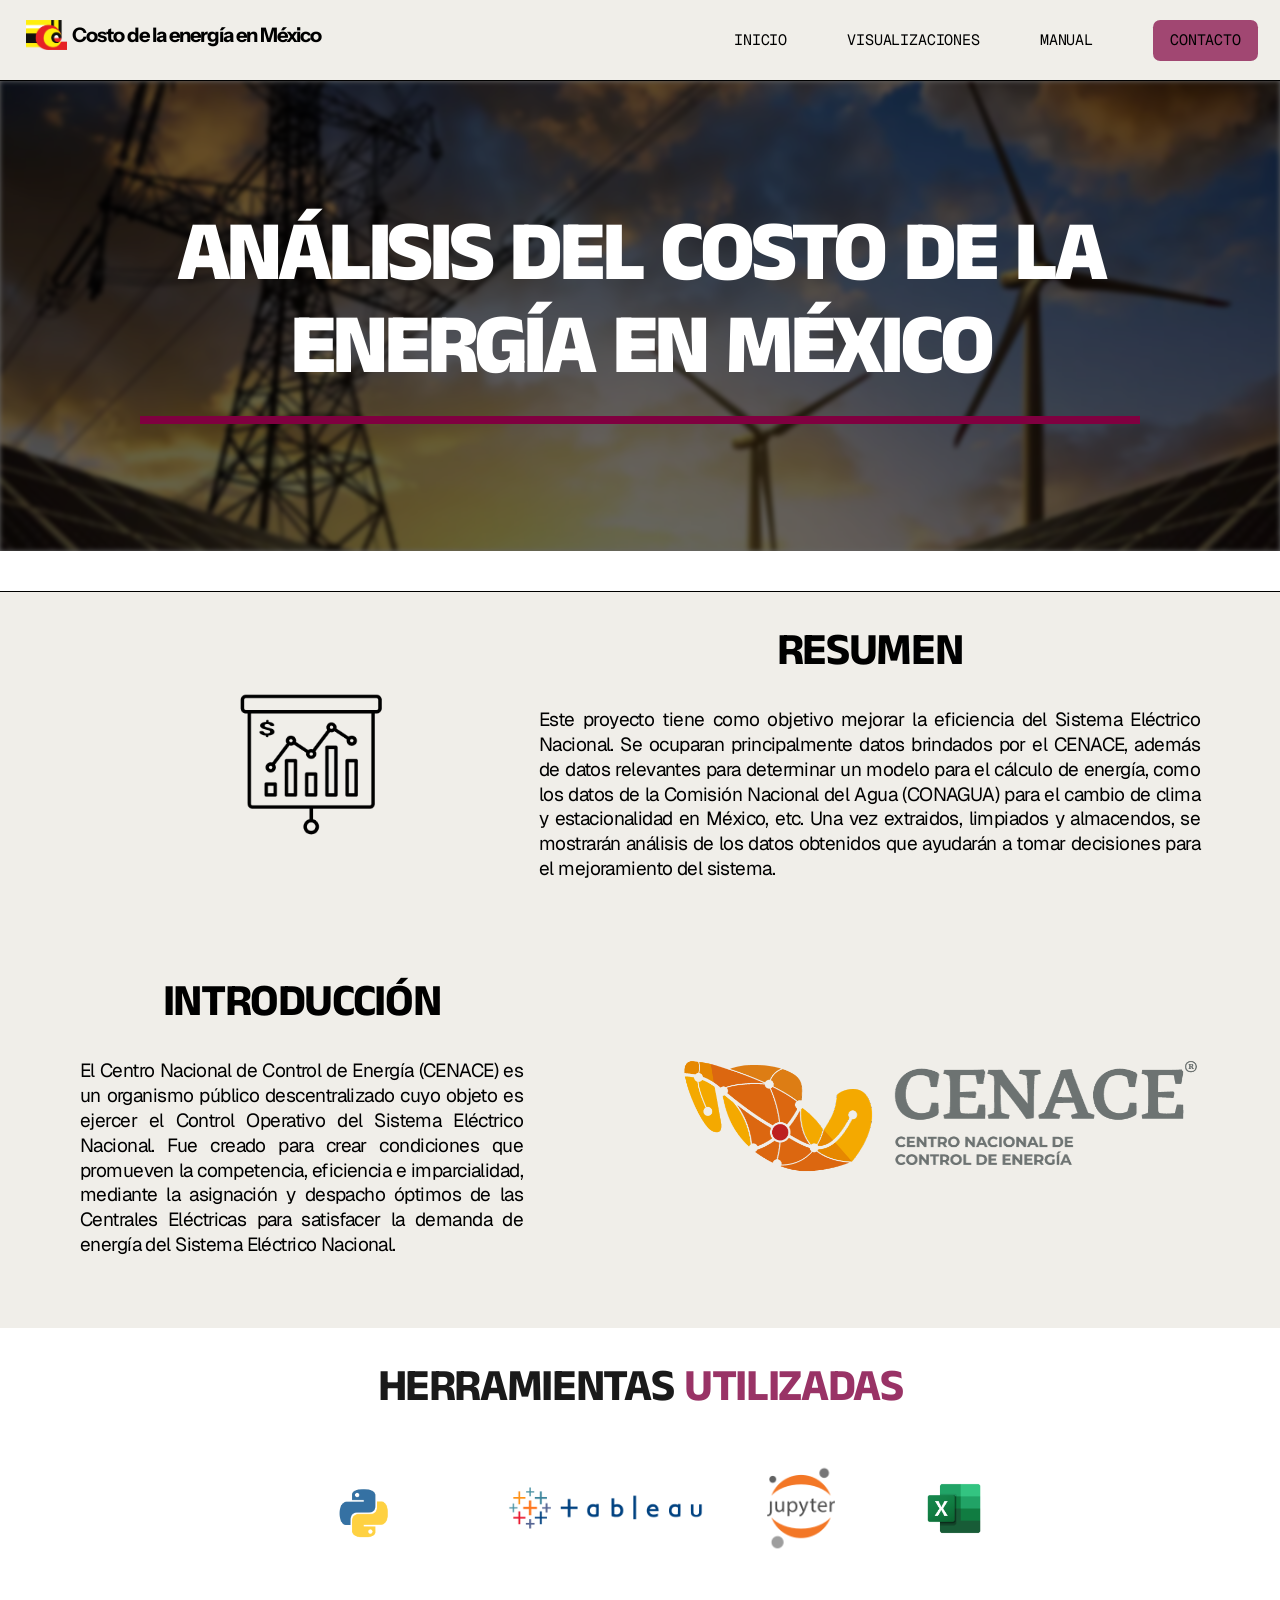
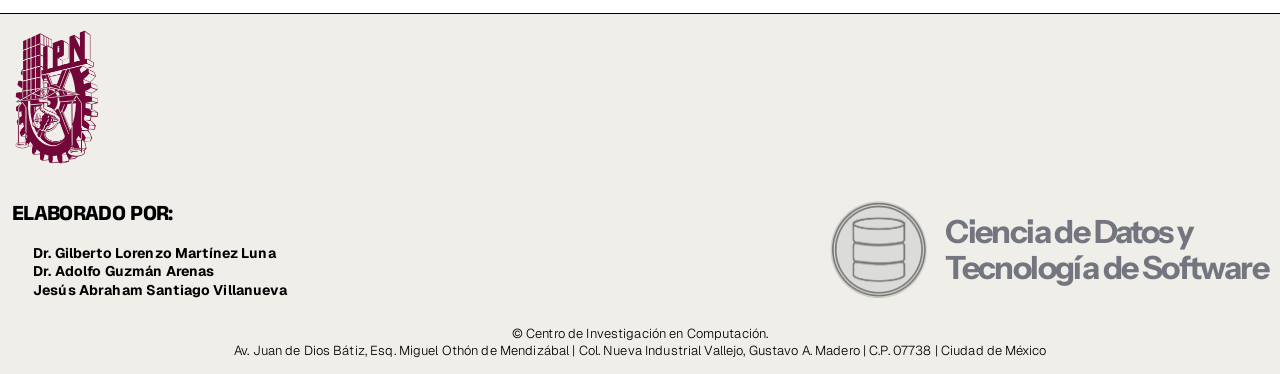
==== index.html @ b35221a1 "V1.0.0" ====
<!doctype html>
<html lang="es">
	<head>
		<meta charset="UTF-8" />
		<meta
			name="viewport"
			content="width=device-width, initial-scale=1.0"
		/>
		<title>
			Análisis del costo de la energía en México
		</title>
		<!-- Fonts -->
		<link
			rel="preconnect"
			href="https://fonts.googleapis.com"
		/>
		<link
			rel="preconnect"
			href="https://fonts.gstatic.com"
			crossorigin
		/>
		<link
			href="https://fonts.googleapis.com/css2?family=Anek+Tamil:wght@700;800&family=Geist:wght@300;400;700&family=Geist+Mono:wght@400&family=Instrument+Sans:wght@700&display=swap"
			rel="stylesheet"
		/>
		<link rel="stylesheet" href="styles.css" />
	</head>
	<body>
		<div class="desktop">
			<!-- Navigation -->
			<nav class="nav">
				<div class="nav-contents">
					<div class="logo">
						<img
							src="/img/logo-cic.png"
							alt="Logo CIC"
						/>
						<p>Costo de la energía en México</p>
					</div>
					<div class="nav-links">
						<a href="/index.html" class="dropdown-toggle">Inicio</a>
						<div class="nav-dropdown">
							<a href="/visualizaciones.html" class="dropdown-toggle">Visualizaciones</a>
							<div class="dropdown-menu">
								<a href="/visualizaciones2025.html">2025</a>
								<a href="/visualizaciones2024.html">2024</a>
								<a href="/visualizaciones2023.html">2023</a>
								<a href="/visualizaciones2022.html">2022</a>
								<a href="/visualizaciones2021.html">2021</a>
								<a href="/visualizaciones2020.html">2020</a>
							</div>
						</div>
						<a href="/manual.html" class="dropdown-toggle">Manual</a>
						<a href="/contacto.html">
							<button class="nav-button">
								Contacto
							</button>
						</a>
					</div>
				</div>
			</nav>

			<!-- Cover Section -->
			<section class="cover">
				<div class="cover-background">
					<img
						src="/img/fondo.jpeg"
						alt="Cover background"
					/>
					<div class="cover-overlay"></div>
				</div>
				<div class="cover-headline">
					<h1>
						Análisis del costo de la<br />energía en
						México
					</h1>
				</div>
				<div class="cover-divider">
					<div class="cover-divider-line"></div>
				</div>
			</section>

			<!-- Main Content -->
			<main class="main-content">
				<!-- Summary Section -->
				<section class="summary">
				<div class="summary-icon">
					<img
						class="icon-base"
						src="img/statistics.png"
						alt="Icono estadísticas"
					/>
				</div>
				<div class="summary-panel">
					<h2>Resumen</h2>
					<div class="summary-panel-body">
								Este proyecto tiene como objetivo mejorar la eficiencia del Sistema Eléctrico Nacional. Se ocuparan principalmente datos brindados por el CENACE, además de datos relevantes para determinar un modelo para el cálculo de energía, como los datos de la Comisión Nacional del Agua (CONAGUA) para el cambio de clima y estacionalidad en México, etc. Una vez extraidos, limpiados y almacendos, se mostrarán análisis de los datos obtenidos que ayudarán a tomar decisiones para el mejoramiento del sistema.
							</p>
						</div>
					</div>
				</section>

				<!-- Introduction Section -->
				<section class="introduction">
					<div class="intro-panel">
						<h2>Introducción</h2>
						<div class="intro-panel-body">
							<p>
								El Centro Nacional de Control de Energía (CENACE) es un organismo público descentralizado cuyo objeto es ejercer el Control Operativo del Sistema Eléctrico Nacional. Fue creado para crear condiciones que promueven la competencia, eficiencia e imparcialidad, mediante la asignación y despacho óptimos de las Centrales Eléctricas para satisfacer la demanda de energía del Sistema Eléctrico Nacional.
						</p>
					</div>
				</div>
				<div class="intro-logo">
					<img
						src="/img/CENACE-logo.png"
						alt="CENACE Logo"
						/>
				</section>
				<!-- Tools Section -->
				<section class="tools">
					<h2>
						Herramientas
						<span class="accent">utilizadas</span>
					</h2>
					<div class="tools-logos">
						<div class="tools-logo python">
							<img
								src="/img/Python-Logo-PNG-Image.png"
								alt="Python Logo"
							/>
						</div>
						<div class="tools-logo tableau">
							<img
								src="/img/Tableau-Logo.png"
								alt="Tableau Logo"
							/>
						</div>
						<div class="tools-logo jupyter">
							<img
								src="/img/Jupyter.png"
								alt="Jupyter Logo"
							/>
						</div>
						<div class="tools-logo excel">
							<img
								src="/img/Microsoft_Excel-Logo.wine.png"
								alt="Excel Logo"
							/>
						</div>
					</div>
				</section>
			</main>
			<!-- Footer -->
			<footer class="footer">
			<div class="footer-content">
				<div class="footer-ipn">
					<!-- src="http://localhost:3845/assets/5157ada9aaacde3eee764ba715e6815e8dc9259d.png" -->
					<img
						src="/img/IPN-Logo.png"
						alt="IPN Logo"
						class="footer-ipn-logo"
					/>
				</div>
				<div class="footer-main">
					<div class="footer-authors">
						<h3 class="footer-title">Elaborado por:</h3>
						<ul class="footer-list">
							<li>Dr. Gilberto Lorenzo Martínez Luna</li>
							<li>Dr. Adolfo Guzmán Arenas</li>
							<li>Jesús Abraham Santiago Villanueva</li>
						</ul>
					</div>
					<div class="footer-logo-section">
						<img
							src="/img/cienciadedatosytecdesfw.png"
							alt="Logo"
							class="footer-logo-image"
						/>
						<div class="footer-wordmark">
							<p class="footer-wordmark-text">
								Ciencia de Datos y<br />Tecnología de
								Software
							</p>
						</div>
					</div>
				</div>
			</div>
			<div class="footer-copyright">
				<p>© Centro de Investigación en Computación.</p>
				<p>
					Av. Juan de Dios Bátiz, Esq. Miguel Othón de
					Mendizábal | Col. Nueva Industrial Vallejo,
					Gustavo A. Madero | C.P. 07738 | Ciudad de
					México
				</p>
			</div>
		</footer>
			<!-- Scroll to Top Button -->
			<button id="scrollToTopBtn" class="scroll-to-top" title="Ir hacia arriba">▲</button>
		</div>
	</body>
	<script>
		const scrollToTopBtn = document.getElementById('scrollToTopBtn');
		
		window.addEventListener('scroll', () => {
			if (window.pageYOffset > 300) {
				scrollToTopBtn.classList.add('show');
			} else {
				scrollToTopBtn.classList.remove('show');
			}
		});
		
		function smoothScrollToTop() {
			const startPosition = window.pageYOffset;
			const distance = startPosition;
			const duration = 2000;
			let start = null;
			
			window.requestAnimationFrame(function step(timestamp) {
				if (!start) start = timestamp;
				const progress = timestamp - start;
				const percentage = Math.min(progress / duration, 1);
				
				const ease = 1 - Math.pow(1 - percentage, 3);
				window.scrollTo(0, startPosition - distance * ease);
				
				if (progress < duration) {
					window.requestAnimationFrame(step);
				}
			});
		}
		
		scrollToTopBtn.addEventListener('click', () => {
			smoothScrollToTop();
		});
	</script>
---- styles.css ----
* {
	margin: 0;
	padding: 0;
	box-sizing: border-box;
}

html,
body {
	width: 100%;
	height: 100%;
}

body {
	font-family: 'Geist', 'Anek Tamil', sans-serif;
	background-color: #ffffff;
	color: #1a1a1a;
}

:root {
	--accent: #800040;
}

/* Desktop Container */
.desktop {
	display: flex;
	flex-direction: column;
	width: 100%;
	min-height: 100vh;
	background-color: #ffffff;
}

/* Navigation */
.nav {
	position: relative;
	top: 0;
	left: 0;
	right: 0;
	background-color: #f0eee9;
	border-bottom: 1px solid #000;
	padding: 20px;
	z-index: 1000;
	height: 81px;
}

.nav-contents {
	display: flex;
	align-items: flex-start;
	justify-content: flex-start;
	flex-wrap: wrap;
	gap: 35px;
	width: 100%;
	max-width: 1920px;
	margin: 0 auto;
	height: 30px;
}

.logo {
	display: flex;
	align-items: center;
	gap: 5px;
	flex: 1 0 0;
	min-width: 307px;
	height: 30px;
	padding: 0 6px;
}

.logo img {
	width: 41px;
	height: 30px;
	object-fit: cover;
}

.logo p {
	font-family: 'Instrument Sans', sans-serif;
	font-size: 20px;
	font-weight: 700;
	line-height: 1.1;
	letter-spacing: -1px;
	color: #000;
}

.nav-links {
	display: flex;
	gap: 60px;
	align-items: center;
	flex: 1 0 0;
	max-width: 526px;
	min-width: 526px;
	height: 41px;
}

.nav-links a,
.nav-links p {
	font-family: 'Geist Mono', monospace;
	font-size: 15px;
	font-weight: 400;
	line-height: 1.1;
	letter-spacing: -0.15px;
	text-transform: uppercase;
	color: #000;
	text-decoration: none;
	cursor: pointer;
}

.nav-button {
	background-color: rgba(128, 0, 64, 0.7);
	border: none;
	border-radius: 7.246px;
	padding: 12px 17px;
	font-family: 'Geist Mono', monospace;
	font-size: 15px;
	font-weight: 400;
	line-height: 1.1;
	letter-spacing: -0.15px;
	text-transform: uppercase;
	color: #000;
	cursor: pointer;
	transition: background-color 0.3s ease;
}

.nav-button:hover {
	background-color: rgba(128, 0, 64, 0.9);
}

/* Dropdown Menu */
.nav-dropdown {
	position: relative;
	display: inline-block;
}

.dropdown-toggle {
	display: block;
	cursor: pointer;
	transition: color 0.3s ease;
}

.dropdown-toggle:hover {
	color: var(--accent);
}

.dropdown-menu {
	position: absolute;
	top: 100%;
	left: 0;
	background-color: #fff;
	border: 1px solid #e0e0e0;
	border-radius: 5px;
	box-shadow: 0 4px 12px rgba(0, 0, 0, 0.1);
	padding: 8px 0;
	min-width: 200px;
	opacity: 0;
	visibility: hidden;
	transform: translateY(-10px);
	transition: all 0.3s ease;
	z-index: 1001;
	margin-top: 5px;
}

.nav-dropdown:hover .dropdown-menu {
	opacity: 1;
	visibility: visible;
	transform: translateY(0);
}

.dropdown-menu a {
	display: block;
	padding: 10px 16px;
	color: #000;
	text-decoration: none;
	font-family: 'Geist Mono', monospace;
	font-size: 13px;
	font-weight: 400;
	letter-spacing: -0.15px;
	text-transform: uppercase;
	transition: background-color 0.2s ease;
}

.dropdown-menu a:hover {
	background-color: rgba(128, 0, 64, 0.1);
	color: var(--accent);
}

/* Cover Section */
.cover {
	position: relative;
	width: 100%;
	min-height: 470px;
	display: flex;
	flex-direction: column;
	align-items: center;
	justify-content: center;
	overflow: hidden;
}

.cover-background {
	position: absolute;
	top: 0;
	left: 0;
	width: 100%;
	height: 100%;
	z-index: 1;
}

.cover-background img {
	width: 100%;
	height: 100%;
	object-fit: cover;
	filter: blur(2.75px);
}

.cover-overlay {
	position: absolute;
	top: 0;
	left: 0;
	width: 100%;
	height: 100%;
	background-color: rgba(0, 0, 0, 0.6);
}

.cover-headline {
	position: relative;
	z-index: 10;
	text-align: center;
	max-width: 1279px;
	padding: 0 20px;
}

.cover-headline h1 {
	font-family: 'Anek Tamil', sans-serif;
	font-size: 85px;
	font-weight: 800;
	line-height: 1.1;
	letter-spacing: -4.25px;
	color: #ffffff;
	text-transform: uppercase;
}

.cover-divider {
	position: relative;
	margin-top: 20px;
	display: flex;
	justify-content: center;
	width: 100%;
	z-index: 10;
}

.cover-divider-line {
	width: 100%;
	max-width: 1000px;
	height: 8px;
	background-color: var(--accent);
}

/* Main Content */
.main-content {
	display: flex;
	flex-direction: column;
	width: 100%;
	margin-top: 40px;
}

/* Summary Section */
.summary {
	display: flex;
	flex-wrap: wrap;
	align-items: center;
	justify-content: center;
	gap: 0;
	background-color: #f0eee9;
	border-top: 1px solid #000;
	padding: 10px 12px;
}

.summary-icon {
	position: relative;
	width: 149px;
	height: 149px;
	flex: 1 0 0;
	max-width: 459px;
	min-width: 228px;
	display: flex;
	align-items: center;
	justify-content: center;
	gap: 10px;
}

.summary-icon .icon-base {
	width: 149px;
	height: 149px;
}

.summary-icon .icon-overlay {
	position: absolute;
	width: 18px;
	height: 21px;
	left: calc(50% - 53px);
	top: calc(50% - 43.5px);
	transform: translate(-50%, -50%);
}

.summary-panel {
	flex: 1 0 0;
	max-width: 661px;
	min-width: 389px;
	display: flex;
	flex-direction: column;
	align-items: center;
	gap: 35px;
	padding: 30px 0 40px;
	color: #000;
}

.summary-panel h2 {
	font-family: 'Anek Tamil', sans-serif;
	font-size: 45px;
	font-weight: 700;
	line-height: 0.91;
	letter-spacing: -1.35px;
	color: #000;
	text-transform: uppercase;
	text-align: center;
	width: 100%;
	margin: 0;
}

.summary-panel-body {
	width: 100%;
	font-family: 'Geist', sans-serif;
	font-size: 19px;
	font-weight: 400;
	line-height: 1.31;
	letter-spacing: -0.57px;
	color: #000;
	text-align: justify;
}

.summary-panel-body p {
	margin: 0 0 1em 0;
}

.summary-panel-body p:last-child {
	margin-bottom: 0;
}

/* Introduction Section */
.introduction {
	display: flex;
	flex-wrap: wrap;
	align-items: center;
	justify-content: center;
	gap: 10px;
	background-color: #f0eee9;
	padding: 1px 12px 30px;
}

.intro-panel {
	flex: 1 0 0;
	max-width: 591px;
	min-width: 389px;
	display: flex;
	flex-direction: column;
	align-items: flex-start;
	justify-content: center;
	gap: 35px;
	padding: 50px 148px 40px 0;
	color: #000;
}

.intro-panel h2 {
	font-family: 'Anek Tamil', sans-serif;
	font-size: 45px;
	font-weight: 700;
	line-height: 0.91;
	letter-spacing: -1.35px;
	color: #000;
	text-transform: uppercase;
	text-align: center;
	width: 100%;
	margin: 0;
}

.intro-panel-body {
	max-width: 661px;
	width: 100%;
	font-family: 'Geist', sans-serif;
	font-size: 19px;
	font-weight: 400;
	line-height: 1.31;
	letter-spacing: -0.57px;
	color: #000;
	text-align: justify;
}

.intro-panel-body p {
	margin: 0 0 1em 0;
}

.intro-panel-body p:last-child {
	margin-bottom: 0;
}

.intro-logo {
	flex: 1 0 0;
	max-width: 519px;
	min-width: 519px;
	height: 122px;
	display: flex;
	align-items: center;
	justify-content: center;
}

.intro-logo img {
	width: 100%;
	height: 100%;
	object-fit: cover;
}

/* Tools Section */
.tools {
	display: flex;
	flex-direction: column;
	align-items: center;
	justify-content: center;
	gap: 35px;
	background-color: #ffffff;
	/* border-top: 1px solid #000; */
	padding: 40px 12px;
	width: 100%;
}

.tools h2 {
	font-family: 'Anek Tamil', sans-serif;
	font-size: 45px;
	font-weight: 700;
	line-height: 0.91;
	letter-spacing: -1.35px;
	color: #1a1a1a;
	text-transform: uppercase;
	text-align: center;
	width: 100%;
	margin: 0;
}

.tools .accent {
	color: rgba(128, 0, 64, 0.8);
}

.tools-logos {
	display: flex;
	gap: 54px;
	align-items: center;
	justify-content: center;
	flex-wrap: wrap;
	width: 100%;
}

.tools-logo {
	flex: 1 0 0;
	display: flex;
	align-items: center;
	justify-content: center;
}

.tools-logo.python {
	max-width: 182px;
	min-width: 102px;
}

.tools-logo.tableau {
	max-width: 195px;
	min-width: 195px;
}

.tools-logo.jupyter {
	max-width: 88px;
	min-width: 88px;
}

.tools-logo.excel {
	max-width: 110px;
	min-width: 110px;
}

.tools-logo img {
	width: 100%;
	height: auto;
	object-fit: contain;
}

/* Footer */
.footer {
	background-color: #f0eee9;
	border-top: 1px solid #000;
	display: flex;
	flex-direction: column;
	gap: 25px;
	align-items: center;
	justify-content: center;
	min-height: 360px;
	overflow: clip;
	padding-left: 12px;
	padding-right: 12px;
	padding-top: 15px;
	padding-bottom: 15px;
	width: 100%;
}

.footer-content {
	display: flex;
	flex-direction: column;
	gap: 35px;
	align-items: flex-start;
	width: 100%;
}

.footer-ipn {
	display: flex;
	align-items: flex-start;
	width: 100%;
}

.footer-ipn-logo {
	width: 91px;
	height: 136px;
	object-fit: cover;
}

.footer-main {
	display: flex;
	flex-wrap: wrap;
	gap: 20px;
	align-items: center;
	justify-content: center;
	width: 100%;
}

.footer-authors {
	display: flex;
	flex: 1 0 0;
	flex-direction: column;
	gap: 15px;
	align-items: center;
	min-width: 272px;
}

.footer-title {
	font-family: 'Anek Tamil', sans-serif;
	font-weight: 700;
	font-size: 22px;
	text-transform: uppercase;
	letter-spacing: -0.66px;
	line-height: 1.31;
	color: #000;
	width: 100%;
	margin: 0;
}

.footer-list {
	list-style: none;
	width: 100%;
	padding: 0;
	margin: 0;
}

.footer-list li {
	font-family: 'Geist', sans-serif;
	font-weight: 700;
	font-size: 14px;
	letter-spacing: 0.14px;
	color: #000;
	line-height: 1.31;
	margin-left: 21px;
}

.footer-logo-section {
	display: flex;
	flex: 1 0 0;
	gap: 16px;
	align-items: center;
	justify-content: flex-end;
	min-width: 443px;
}

.footer-logo-image {
	width: 100px;
	height: 100px;
	object-fit: cover;
	flex-shrink: 0;
}

.footer-wordmark {
	line-height: 1;
	display: inline-block;
}

.footer-wordmark-text {
	font-family: 'Instrument Sans', sans-serif;
	font-weight: 700;
	font-size: 32px;
	color: #74767f;
	letter-spacing: -1.6px;
	line-height: 1.1;
	margin: 0;
}

.footer-copyright {
	display: flex;
	flex-direction: column;
	align-items: center;
	width: 100%;
}

.footer-copyright p {
	font-family: 'Geist', sans-serif;
	font-weight: 300;
	font-size: 13px;
	color: #000;
	text-align: center;
	line-height: 1.31;
	letter-spacing: 0.13px;
	margin: 0;
}

/* Scroll to Top Button */
.scroll-to-top {
	position: fixed;
	bottom: 30px;
	right: 30px;
	width: 50px;
	height: 50px;
	border-radius: 50%;
	background-color: var(--accent);
	color: #fff;
	border: none;
	font-size: 20px;
	cursor: pointer;
	opacity: 0;
	visibility: hidden;
	transform: scale(0);
	transition: all 0.3s ease;
	display: flex;
	align-items: center;
	justify-content: center;
	box-shadow: 0 4px 12px rgba(128, 0, 64, 0.3);
	z-index: 999;
}

.scroll-to-top.show {
	opacity: 1;
	visibility: visible;
	transform: scale(1);
}

.scroll-to-top:hover {
	background-color: rgba(128, 0, 64, 0.8);
	box-shadow: 0 6px 16px rgba(128, 0, 64, 0.4);
}

/* Responsive Design */
@media (max-width: 1200px) {
	.summary-row,
	.intro-row {
		gap: 24px;
	}
}

@media (max-width: 768px) {
	.nav-contents {
		flex-direction: column;
		gap: 20px;
	}

	.cover-headline h1 {
		font-size: 56px;
		letter-spacing: -2.8px;
	}

	.summary h2,
	.introduction h2,
	.tools h2 {
		font-size: 32px;
		letter-spacing: -0.96px;
	}

	.tools-logos {
		gap: 30px;
	}

	.footer-bottom {
		flex-direction: column;
		height: auto;
	}
}
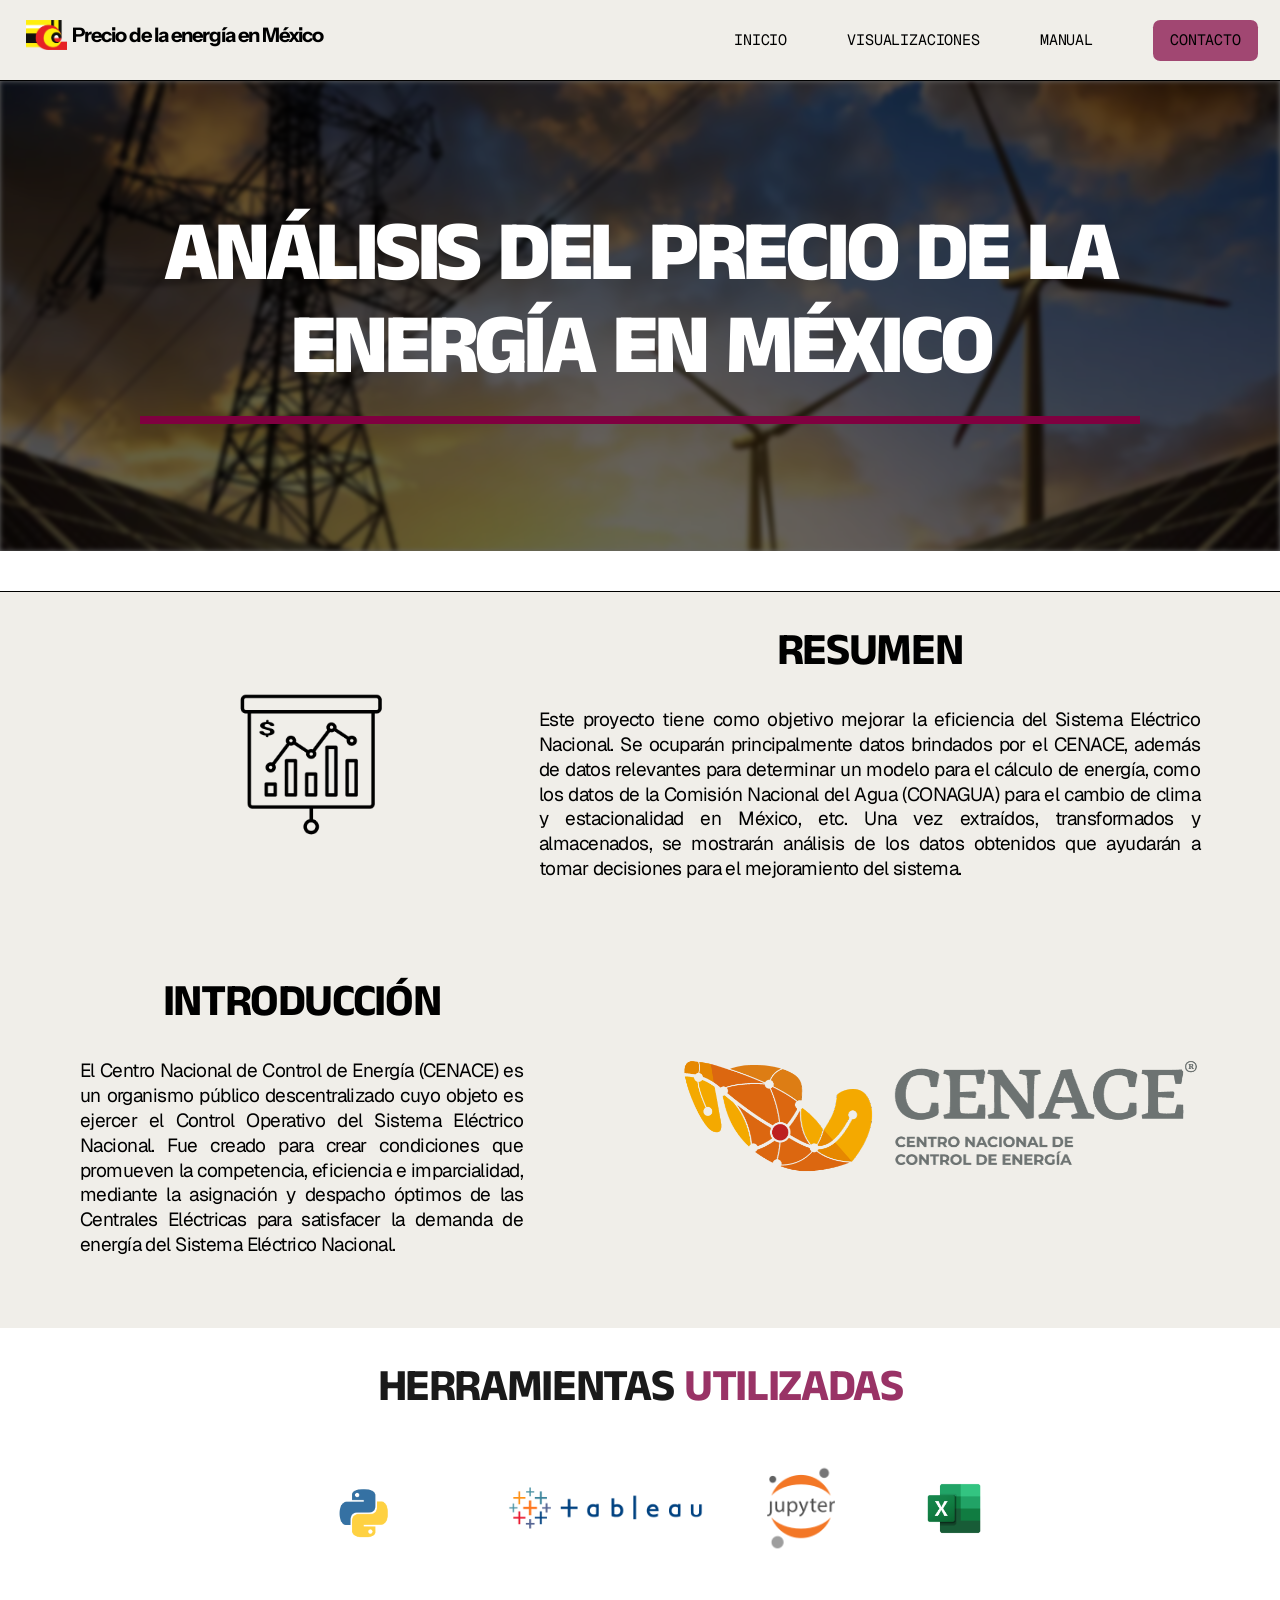
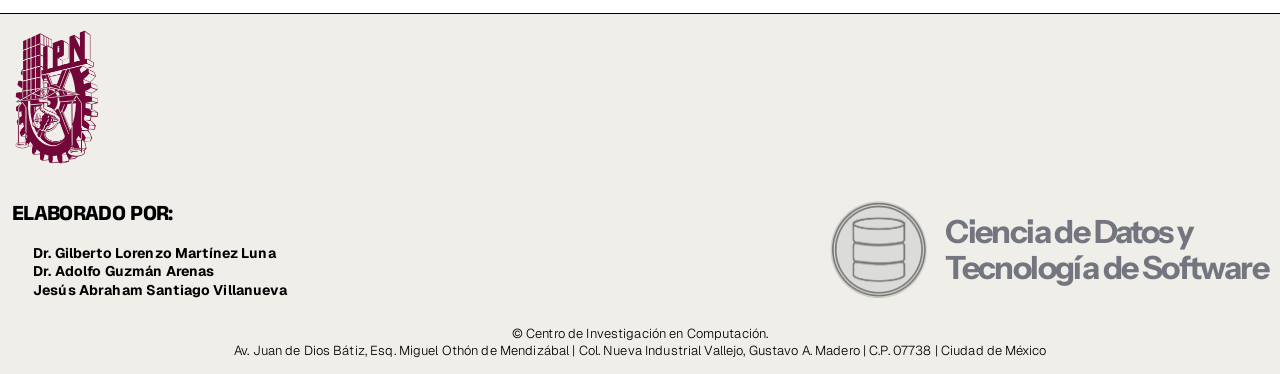
==== commit d9a0c4ee: "V1.0.6 Actualización de Costos a Precios" ====
--- a/index.html
+++ b/index.html
@@ -7,7 +7,7 @@
 			content="width=device-width, initial-scale=1.0"
 		/>
 		<title>
-			Análisis del costo de la energía en México
+			Análisis del Precio de la energía en México
 		</title>
 		<!-- Fonts -->
 		<link
@@ -35,13 +35,18 @@
 							src="/img/logo-cic.png"
 							alt="Logo CIC"
 						/>
-						<p>Costo de la energía en México</p>
+						<p>Precio de la energía en México</p>
 					</div>
 					<div class="nav-links">
 						<a href="/index.html" class="dropdown-toggle">Inicio</a>
 						<div class="nav-dropdown">
 							<a href="/visualizaciones.html" class="dropdown-toggle">Visualizaciones</a>
 							<div class="dropdown-menu">
+								<a
+									href="/visualizaciones_temporales.html"
+									>2020-2025 Precio de la energía y sus
+									componentes</a
+								>
 								<a href="/visualizaciones2025.html">2025</a>
 								<a href="/visualizaciones2024.html">2024</a>
 								<a href="/visualizaciones2023.html">2023</a>
@@ -71,7 +76,7 @@
 				</div>
 				<div class="cover-headline">
 					<h1>
-						Análisis del costo de la<br />energía en
+						Análisis del Precio de la<br />energía en
 						México
 					</h1>
 				</div>
@@ -94,7 +99,7 @@
 				<div class="summary-panel">
 					<h2>Resumen</h2>
 					<div class="summary-panel-body">
-								Este proyecto tiene como objetivo mejorar la eficiencia del Sistema Eléctrico Nacional. Se ocuparan principalmente datos brindados por el CENACE, además de datos relevantes para determinar un modelo para el cálculo de energía, como los datos de la Comisión Nacional del Agua (CONAGUA) para el cambio de clima y estacionalidad en México, etc. Una vez extraidos, limpiados y almacendos, se mostrarán análisis de los datos obtenidos que ayudarán a tomar decisiones para el mejoramiento del sistema.
+								Este proyecto tiene como objetivo mejorar la eficiencia del Sistema Eléctrico Nacional. Se ocuparán principalmente datos brindados por el CENACE, además de datos relevantes para determinar un modelo para el cálculo de energía, como los datos de la Comisión Nacional del Agua (CONAGUA) para el cambio de clima y estacionalidad en México, etc. Una vez extraídos, transformados y almacenados, se mostrarán análisis de los datos obtenidos que ayudarán a tomar decisiones para el mejoramiento del sistema.
 							</p>
 						</div>
 					</div>
